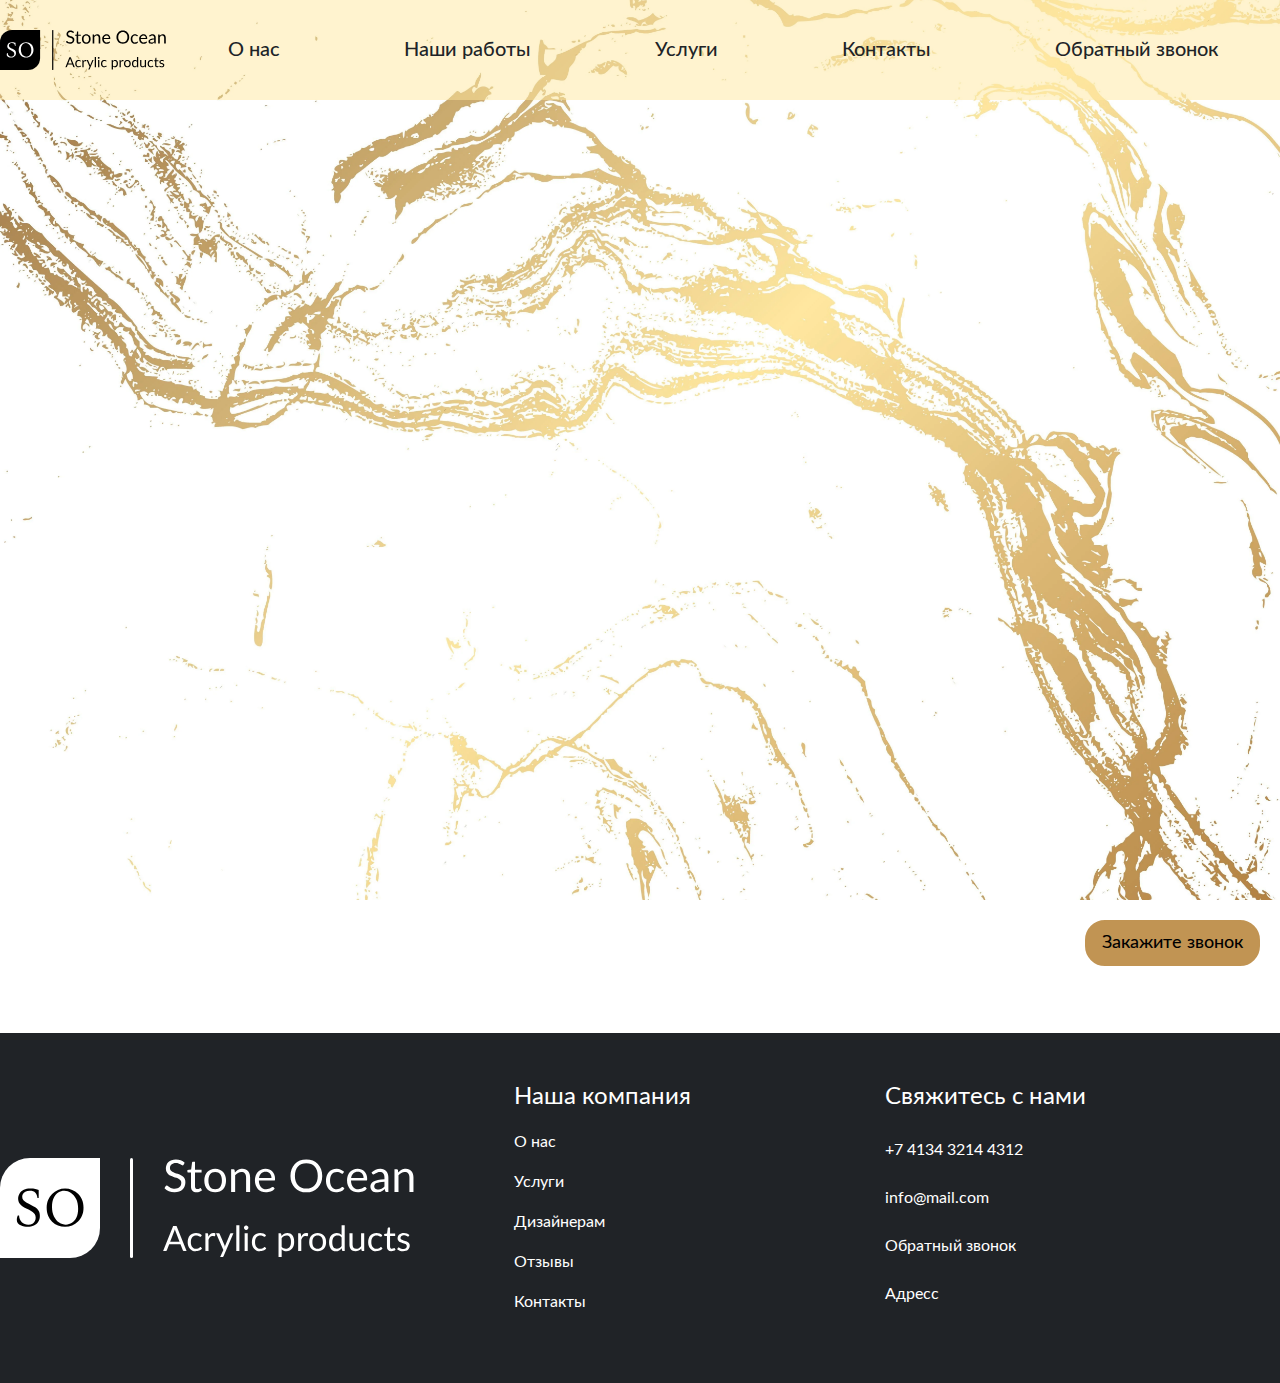
==== src/pages/gallery.html @ dc520a78 "made small changes, creat commit befor changing section gallery" ====
<!DOCTYPE html>
<html lang="en">
<head>
	<meta charset="UTF-8">
	<meta name="viewport" content="width=device-width, initial-scale=1.0">
	<link rel="stylesheet" href="../static/fonts/fonts.css">
	<link rel="stylesheet" href="../static/styles/style_zero.css">
	<link rel="stylesheet" href="../static/styles/global.css">
	<link rel="stylesheet" href="../static/styles/gallery.css">
	<link rel="shortcut icon" href="../static/icons/logo.svg">
	<title>Примеры работ из камня</title>
</head>
<body>
	<header class="header container">
		<a href="" class="header__logo-link">
			<img class="header__logo" src="../static/icons/small-logo.svg" alt="">
		</a>
		<nav class="header__nav">
			<ul class="header__list">
				<li class="header__item">
					<a href="#" class="header__link">
						<p class="header__text text">О нас</p>
					</a>
				</li>
				<li class="header__item">
					<a href="gallery.html" class="header__link">
						<p class="header__text text">Наши работы</p>
					</a>
				</li>
				<li class="header__item">
					<a href="#" class="header__link">
						<p class="header__text text">Услуги</p>
					</a>
				</li>
				<li class="header__item">
					<a href="#" class="header__link">
						<p class="header__text text">Контакты</p>
					</a>
				</li>
				<li class="header__item">
					<a href="" class="header__link">
						<p class="header__text text">Обратный звонок</p>
					</a>
				</li>
				</li>
			</ul>
		</nav>
	</header>
	<div class="background">
		<img src="../static/images/background-6.webp" alt="Stone Ocean" class="background__image">
	</div>
	<main>
		<button class="button__fixed button">Закажите звонок</button>
		
	</main>

	<footer class="footer container">
		<a href="#" class="footer__logo">
			<img src="../static/icons/small-logo_white.svg" alt="" class="footer__logo">
		</a>
		<nav class="footer__nav">
			<ul class="footer__list">
				<h4 class="footer__titles">Наша компания</h4>
				<li class="footer__item">
					<a href="#" class="footer__link">
						<p class="footer__text">О нас</p>
					</a>
				</li>
				<li class="footer__item">
					<a href="#" class="footer__link">
						<p class="footer__text">Услуги</p>
					</a>
				</li>
				<li class="footer__item">
					<a href="#" class="footer__link">
						<p class="footer__text">Дизайнерам</p>
					</a>
				</li>
				<li class="footer__item">
					<a href="#" class="footer__link">
						<p class="footer__text">Отзывы</p>
					</a>
				</li>
				<li class="footer__item">
					<a href="#" class="footer__link">
						<p class="footer__text">Контакты</p>
					</a>
				</li>
			</ul>
			<ul class="footer__list">
				<h4 class="footer__titles">Свяжитесь с нами</h4>
				<li class="footer__item">
					<a href="#" class="footer__link">
						<p class="footer__text">+7 4134 3214 4312</p>
					</a>
				</li>
				<li class="footer__item">
					<a href="#" class="footer__link">
						<p class="footer__text">info@mail.com</p>
					</a>
				</li>
				<li class="footer__item">
					<a href="#" class="footer__link">
						<p class="footer__text">Обратный звонок</p>
					</a>
				</li>
				<li class="footer__item">
					<a href="#" class="footer__link">
						<p class="footer__text">Адресс</p>
					</a>
				</li>
			</ul>
		</nav>
	</footer>
</body>
</html>
---- src/static/fonts/fonts.css ----
@font-face {
	font-family: 'Lato';
	src: url("Lato-Hairline.woff");
	font-style: normal;
	font-weight: 100;
  }

@font-face {
	font-family: 'Lato';
	src: url("Lato-Thin.woff");
	font-style: normal;
	font-weight: 200;
  }

@font-face {
	font-family: 'Lato';
	src: url("Lato-Light.woff");
	font-style: normal;
	font-weight: 300;
  }

@font-face {
	font-family: 'Lato';
	src: url("Lato-Regular.woff");
	font-style: normal;
	font-weight: 400;
  }

@font-face {
	font-family: 'Lato';
	src: url("Lato-Medium.woff");
	font-style: normal;
	font-weight: 500;
  }

@font-face {
	font-family: 'Lato';
	src: url("Lato-Heavy.woff");
	font-style: normal;
	font-weight: 600;
  }
---- src/static/styles/style_zero.css ----
@charset "UTF-8";
/*Обнуление*/
* {
  padding: 0;
  margin: 0;
  border: 0;
}

*, *:before, *:after {
  -webkit-box-sizing: border-box;
  box-sizing: border-box;
}

/* Убирает стрелочки инпутам при значении type="number"  */
input::-webkit-outer-spin-button,
input::-webkit-inner-spin-button {
    /* display: none; <- Crashes Chrome on hover */
    -webkit-appearance: none;
    margin: 0;
}

:focus, :active {
  outline: none;
}

a:focus, a:active {
  outline: none;
}

nav, footer, header, aside {
  display: block;
}

html, body {
  height: 100%;
  width: 100%;
  font-size: 100%;
  line-height: none;
  font-size: 14px;
  -ms-text-size-adjust: 100%;
  -moz-text-size-adjust: 100%;
  -webkit-text-size-adjust: 100%;
}

input, button, textarea {
  font-family: inherit;
}

input::-ms-clear {
  display: none;
}

button {
  cursor: pointer;
}

button::-moz-focus-inner {
  padding: 0;
  border: 0;
}

a, a:visited {
  text-decoration: none;
}

a:hover {
  text-decoration: none;
}

ul li {
  list-style: none;
}

img {
  vertical-align: top;
}

h1, h2, h3, h4, h5, h6 {
  font-size: inherit;
  font-weight: 400;
}
---- src/static/styles/global.css ----
:root {
	--color-green100: #246667;
	--color-green200: #114f51;
	--color-gray: #202327;
	--color-green: #b2bc73;
	--color-begeviy: #a99e8a;
	--color-gold100: #ffe79f;
	--color-gold200: #c19453;

	--container: 1300px;
}

html {
	font-size: 16px;
	font-family: 'Lato';
}

body {
	overflow-x: hidden;
	position: relative;
  }

main {
	padding-bottom: 80px;
}

*, *:hover, *:active, *:after {
	transition: .2s;
}

.container {
	width: 100vw;
	padding-left: calc(50vw - var(--container)/2);
	padding-right: calc(50vw - var(--container)/2);
}


.background {
	width: 100vw;
	height: 100vh;
}

.background__image {
	object-fit: cover;
	height: 100%;
	width: 100%;
}

.button__fixed{
	position: sticky;
	top: 93vh;
	left: 90vw;
	margin: 20px 20px -40px 0;
}

.title {
	font-weight: 600;
	font-size: 2rem;
	color: var(--color-gold200);
}

.text {
	font-weight: 400;
	font-size: 1.125rem;
	color: var(--color-gray);
}

.button {
	border: 2px solid var(--color-gold200);
	background-color: var(--color-gold200);
	padding: 10px 15px;
	font-size: 1.125rem;
	font-weight: 500;
	border-radius: 20px;
}

.button:hover{
	background-color: transparent;
}

.header {
	display: grid;
	grid-auto-flow: column;
	grid-template-columns: auto 1fr;
	align-items: center;
	position: absolute;
	padding-top: 30px;
	padding-bottom: 30px;
	background-color: #ffe79f80;
}

.header__logo {
	height: 40px;
}

.header__list {
	display: grid;
	grid-auto-flow: column;
}

.header__item {
	display: flex;
	justify-content: center;
}

.header__link {
	display: inline-block;
	position: relative;
}

.header__link::after {
	content: '';
	position: absolute;
	height: 3px;
	width: 0%;
	border-radius: 2px;
	background-color: var(--color-gold200);
}

.header__link:hover::after {
	width: 100%;
}

.header__text {
	font-weight: 500;
	font-size: 1.25rem;
}

.header__link:hover .header__text {
	font-weight: 500;
}

.header__link:active .header__text {
	color: var(--color-gold200);
}

.footer{
	display: grid;
	grid-auto-flow: column;
	grid-template-columns: 1fr 2fr;
	gap: 0 100px;
	background-color: var(--color-gray);
	min-height: 350px;
	padding-top: 50px;
	padding-bottom: 50px;
}

.footer__logo {
	max-height: 100px;
	align-self: center;
}

.footer__nav {
	display: grid;
	grid-auto-flow: column;
	height: 100%;
	width: auto;
}

.footer__list {
	display: grid;
}

.footer__titles {
	font-size: 1.5rem;
	color: white;
}

.footer__item {
}

.footer__link {
	display: inline-block;
}

.footer__text {
	color: white;
	font-size: 1rem;
}

.footer__link:hover .footer__text {
	color: var(--color-gold200)
}
---- src/static/styles/gallery.css ----
body {

}
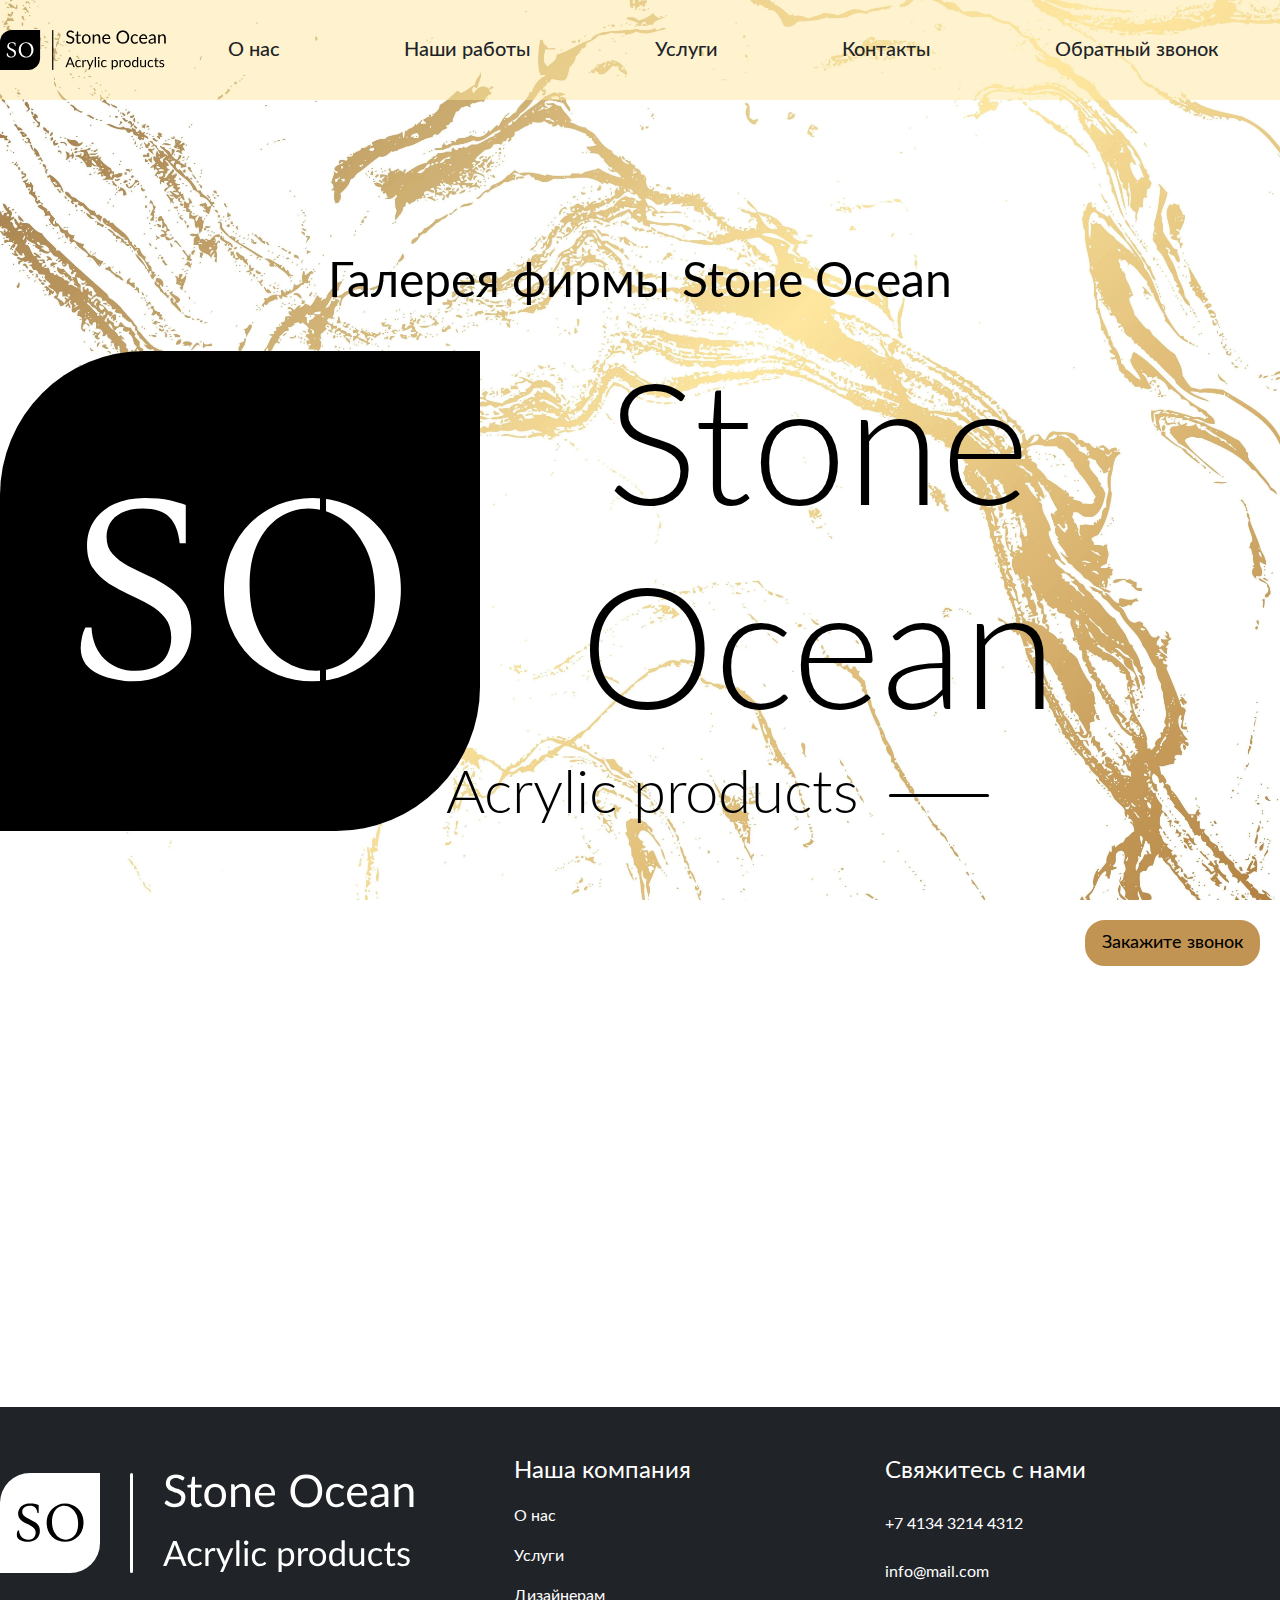
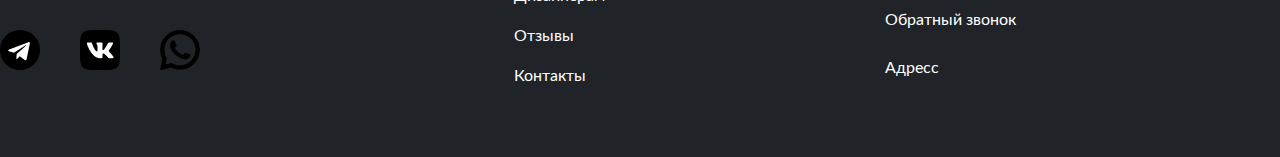
==== commit e5ee2b62: "made links block, made gallery page" ====
--- a/src/pages/gallery.html
+++ b/src/pages/gallery.html
@@ -51,13 +51,47 @@
 	</div>
 	<main>
 		<button class="button__fixed button">Закажите звонок</button>
-		
+		<section class="hero hero_gallery">
+			<p class="hero__overhead">Галерея фирмы Stone Ocean</p>
+			<div class="hero__box">
+				<img class="hero__logo" src="../static/icons/logo.svg" alt="" class="logotip">
+			</div>
+			<div class="hero__title-wrapper">
+				<h1 class="hero__title">Stone Ocean</h1>
+				<h2 class="hero__subtitle">Acrylic products</h2>
+			</div>
+		</section>
 	</main>
 
 	<footer class="footer container">
-		<a href="#" class="footer__logo">
-			<img src="../static/icons/small-logo_white.svg" alt="" class="footer__logo">
-		</a>
+		<div class="footer__box">		
+				<a href="#" class="footer__logo">
+					<img src="../static/icons/small-logo_white.svg" alt="" class="footer__logo">
+				</a>
+				<ul class="footer__contacts">
+					<li class="footer__social-network">
+						<a href="#" class="footer__link">
+						<svg class="footer__icon tg">
+							<use xlink:href="../static/icons/footer/sprite.svg#telegram"></use>
+						</svg>
+					</a>
+					</li>
+					<li class="footer__social-network">
+						<a href="#" class="footer__link">
+							<svg class="footer__icon vk">
+								<use xlink:href="../static/icons/footer/sprite.svg#vk"></use>
+							</svg>
+						</a>
+					</li>
+					<li class="footer__social-network">
+						<a href="#" class="footer__link">
+							<svg class="footer__icon wa">
+								<use xlink:href="../static/icons/footer/sprite.svg#whatsapp"></use>
+							</svg>
+						</a>
+					</li>
+				</ul>
+		</div>
 		<nav class="footer__nav">
 			<ul class="footer__list">
 				<h4 class="footer__titles">Наша компания</h4>
--- a/src/static/styles/global.css
+++ b/src/static/styles/global.css
@@ -145,11 +145,116 @@
 	padding-bottom: 50px;
 }
 
+.hero {
+	display: grid;
+	grid-auto-flow: column;
+	position: relative;
+	top: -650px;
+}
+
+.hero__title-wrapper {
+	justify-self: start;
+	margin-left: 40px;
+}
+
+.hero__box {
+	position: relative;
+	display: grid;
+	grid-auto-flow: column;	
+}
+
+.hero__box::after {
+	content: '';
+	position: absolute;
+	right: -50px;
+	height: 100%;
+	width: 6px;
+	border-radius: 5px;
+	background-color: black;
+}
+
+.hero__logo {
+	height: 100%;
+	justify-self: end;
+	align-self: center;
+}
+
+.hero__title {
+	position: relative;
+	font-size: 10.625rem;
+	font-weight: 300;
+	z-index: 2;
+	text-align: center;
+	justify-self: start;
+	margin-left: 40px;
+}
+
+.hero__subtitle {
+	display: flex;
+	justify-content: center;
+	align-items: center;
+	position: relative;
+	font-size: 3.75rem;
+	font-weight: 300;
+	z-index: 2;
+	justify-self: start;
+}
+
+.hero__subtitle::after{
+	content: '';
+	width: 100px;
+	height: 3px;
+	background-color: black;
+	margin-left: 30px;
+	border-radius: 2px;
+}
+
+.hero__subtitle::before{
+	content: '';
+	width: 100px;
+	height: 3px;
+	background-color: black;
+	margin-right: 30px;
+	border-radius: 2px;
+}
+
+
+.footer__box {
+	display: grid;
+	gap: 40px 0;
+}
+
 .footer__logo {
 	max-height: 100px;
 	align-self: center;
 }
 
+.footer__contacts {
+	display: grid;
+	grid-auto-flow: column;
+	justify-content: start;
+	gap: 0 40px;
+}
+
+.footer__icon {
+	fill: black;
+	height: 40px;
+	width: 40px;
+	transition: .1s;
+}
+
+.tg:hover {
+	fill: #039be5;
+}
+
+.vk:hover {
+	fill: #2787f5;
+}
+
+.wa:hover {
+	fill: #7AD06D;
+}
+
 .footer__nav {
 	display: grid;
 	grid-auto-flow: column;
--- a/src/static/styles/gallery.css
+++ b/src/static/styles/gallery.css
@@ -2,3 +2,15 @@
 
 }
 
+.hero_gallery {
+	grid-template-rows: auto auto;
+	gap: 40px 0;
+	top: -700px;
+}
+
+.hero__overhead {
+	grid-column: 1 / 3;
+	text-align: center;
+	font-size: 3rem;
+
+}